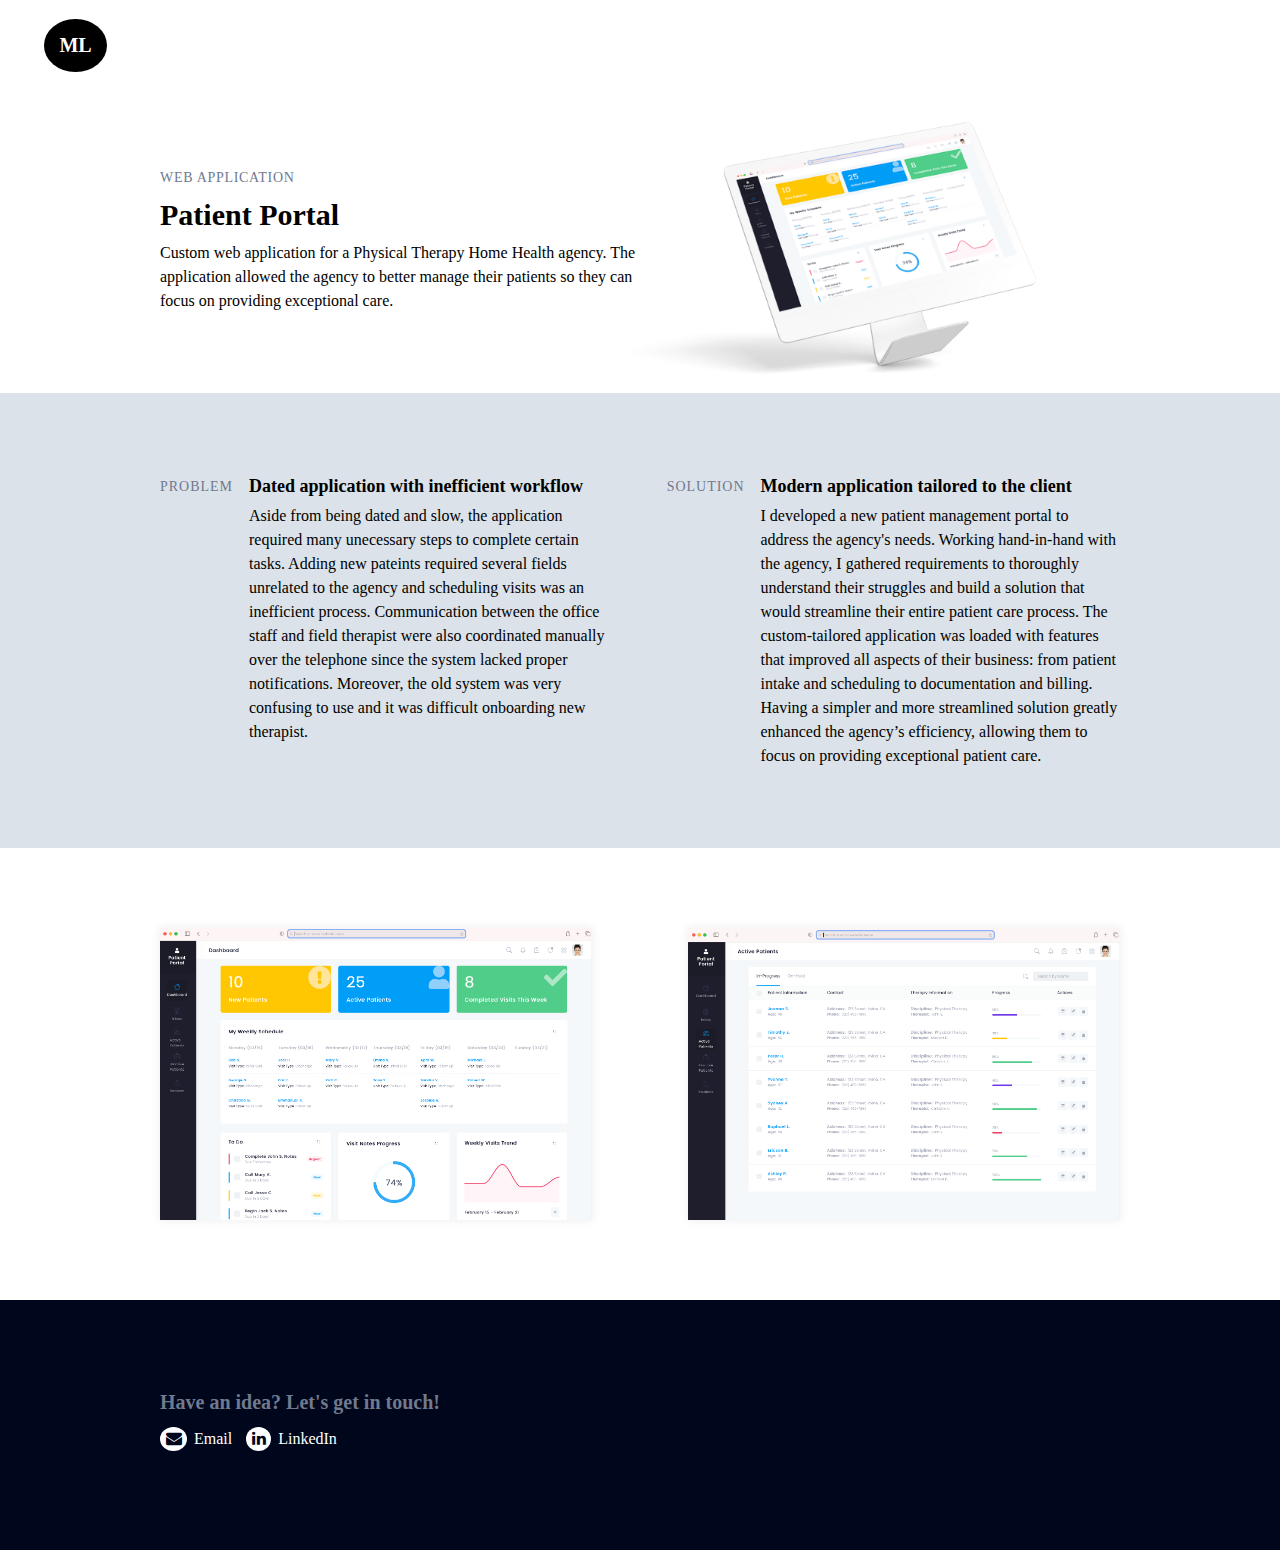
==== patientportal.html @ 1777ec29 "Initial commit" ====
<!DOCTYPE html>
<html lang="en">
<head>
  <meta charset="UTF-8" />
  <meta name="viewport" content="width=device-width, initial-scale=1.0" />
  <meta http-equiv="X-UA-Compatible" content="ie=edge" />
  <link rel="stylesheet" href="../css/normalize.min.css" />
  <link href="https://fonts.googleapis.com/css2?family=Montsserat:wght@400;700&family=Roboto:wght@400;700&display=swap"
    rel="stylesheet" />
  <link rel="stylesheet" href="./css/styles.min.css" />
  <link rel="stylesheet" href="./css/project.min.css" />
  <link rel="stylesheet" href="https://maxcdn.bootstrapcdn.com/font-awesome/4.7.0/css/font-awesome.min.css">
  <title>Michael Liwanag</title>
</head>
<body>
  <main class="main-content">
    <div class="nav-left">
      <a href="./index.html" class="logo">ML</a>
    </div>
    <!-- <div class="nav-right">
      <div class="hamburger-icon">
        <div id="icon-top"></div>
        <div id="icon-bottom"></div>
      </div>
    </div>
    <div class="desktop-menu">
      <a href="../work.html">Work</a>
      <a href="../about.html">About</a>
      <a href="../contact.html">Contact</a>
    </div> -->
    <div class="project-page-content">
      <div class="hero-image" id="portal-hero-image">
        <div class="hero-image-cover"></div>
        <div class="project-info">
          <h2>Web Application</h2>
          <h1>Patient Portal</h1>
          <p> Custom web application for a Physical Therapy Home Health agency. The application allowed the agency to
            better manage their patients so they can focus on providing exceptional care. </p>
        </div>
      </div>
      <div class="summary" id="portal-summary">
        <div class="problem-solution">
          <div class="problem">
            <h2>Problem</h2>
            <div class="problem-text">
              <h1>Dated application with inefficient workflow</h1>
              <p>Aside from being dated and slow, the application required many unecessary steps to complete certain
                tasks. Adding new pateints required several fields unrelated to the agency and scheduling visits was an
                inefficient process. Communication between the office staff and field therapist were also coordinated
                manually over the telephone since the system lacked proper notifications. Moreover, the old system was
                very confusing to use and it was difficult onboarding new therapist. </p>
            </div>
          </div>
          <div class="solution">
            <h2>Solution</h2>
            <div class="solution-text">
              <h1>Modern application tailored to the client</h1>
              <p>I developed a new patient management portal to address the agency's needs. Working hand-in-hand with
                the agency, I gathered requirements to thoroughly understand their struggles and build a solution that
                would streamline their entire patient care process. The custom-tailored application was loaded with
                features that improved all aspects of their business: from patient intake and scheduling to
                documentation and billing. Having a simpler and more streamlined solution greatly enhanced the agency’s
                efficiency, allowing them to focus on providing exceptional patient care.</p>
            </div>
          </div>
        </div>
      </div>
      <!-- feature plugin alternative position -->
      <div class="divider-photo">
        <img src="../media/portal3.png" alt="" />
      </div>
      <div class="process-section will-fade"
        style="display: flex; flex-direction: row; justify-content: space-between;">
        <img src="./media/PatientPortal-Home.png" style="width:45%;" />
        <img src="./media/PatientPortal-Active.png" style="width: 45%;" />
      </div>
  </main>
  <!-- <div class="side-menu">
    <div class="top-nav">
      <div class="hamburger-icon-close">
        <div></div>
        <div></div>
      </div>
    </div>
    <div class="pages">
      <a href="index.html">Home</a>
      <a href="work.html">Featured Work</a>
      <a href="contact.html">Contact</a>
    </div>
  </div> -->
  <footer>
    <div class="footer-text">
      <div class="email">
        <h2>Have an idea? Let's get in touch!</h2>
        <a href="mailto:mpliwanag@gmail.com"><i class="fa fa-envelope"></i> Email</a>
        <a href="https://www.linkedin.com/in/mpliwanag" target="_blank"><i class="fa fa-linkedin"></i> LinkedIn</a>
      </div>
    </div>
  </footer>
  <script src="./js/script.min.js"></script>
  <script src="./js/project.min.js"></script>
</body>
</html>
---- css/styles.min.css ----
h1,h2,h3,h4,h5,h6,p{margin:0}html{font-family:Montserrat}body{scroll-behavior:smooth}.landing{width:100%;height:130vh;background:#00071c;position:relative;transition:.5s background ease-in-out,.5s opacity ease-in-out}.change-color{opacity:0}.landing-top{width:100%;height:100vh;color:#fff;box-sizing:border-box;padding:0 32px 5vh 32px;display:flex;flex-direction:column;justify-content:space-between;position:fixed;top:0;right:0}.landing-intro{height:100%;display:flex;flex-direction:column;margin-top:5vh;justify-content:center;animation:type 4s;overflow:hidden}.landing-intro h1{height:auto;width:calc(100vw - 64px);font-size:16px;line-height:1.5em;color:#71798f;font-weight:400;letter-spacing:.07em;text-transform:uppercase;margin-bottom:1em}.landing-intro h1.change-text-color{color:#fff}.landing-intro h2{height:auto;width:calc(100vw - 64px);font-size:28px;line-height:1.5em;font-weight:700}.landing-intro h2 a{text-decoration:none}.landing-intro h3{height:auto;width:calc(100vw - 64px)}#route-link:hover{color:#597dda}#spoint-link:hover{color:#ff671d}#concept-link:hover{color:#16a085}.landing-intro a{color:#fff}.landing-intro h2:first-of-type{animation-delay:.5s}.landing-intro h2:last-of-type{animation-delay:1s}.landing-contact{text-align:center}.arrow{color:#fff;font-size:14px;font-weight:400;opacity:0;animation:fadeIn .75s ease-in-out;animation-delay:2s;animation-fill-mode:forwards}.subtitle-skill{padding-top:10px}.skill{background:#f3f3f3;padding:5px 10px;border-radius:15px;font-size:12px!important;word-break:unset;margin-top:5px;line-height:normal;display:inline-block}@keyframes fadeIn{0%{opacity:0;transform:translateY(20px)}100%{opacity:.8;transform:translateY(0)}}@keyframes type{0%{opacity:0;width:0%}75%{opacity:1}100%{opacity:1;width:100%}}@media (min-width:576px) and (max-width:991px){.landing-top{padding:0 calc(16.667% + 16px) 5vh calc(16.667% + 16px)}.landing-intro h1{width:calc(66.666vw - 32px);font-size:16px}.landing-intro h2{width:calc(66.666vw - 32px);font-size:32px}.subtitle-skill{padding-left:0}}@media (min-width:992px) and (max-width:1919px){.landing-top{padding:0 12.5% 5vh 12.5%}.landing-intro{animation:type 6s}.landing-intro h1{width:calc(75vw);font-size:18px}.landing-intro h2{width:calc(75vw);font-size:36px}.arrow{animation-delay:3s}.subtitle-skill{padding-left:45px}}@media (min-width:1920px){.landing-top{padding:0 12.5% 5vh 12.5%}.landing-intro{animation:type 6s}.landing-intro h1{width:calc(75vw);font-size:20px}.landing-intro h2{width:calc(75vw);font-size:42px}.arrow{font-size:16px;animation-delay:3s}}main{padding-top:60px;position:relative}nav{background:#fff;width:100%;height:60px;display:none;position:fixed;top:0}.nav-left{width:auto;height:60px;display:flex;align-items:center;padding-left:32px;box-sizing:border-box;z-index:10;position:fixed;left:0;top:0;transition:transform .5s ease-in-out}.nav-right{width:auto;height:60px;display:flex;align-items:center;box-sizing:border-box;z-index:10;position:fixed;justify-content:flex-end;right:0;top:0;padding-right:32px;transition:transform .5s ease-in-out}#landing-nav-left,#landing-nav-right{opacity:0;transition:.3s opacity ease-in-out}.logo{text-decoration:none;font-weight:700;font-size:22px;color:#fff;transition:all .1s ease;background:#000;border-radius:50%;padding:15px}.logo:hover{color:#26456d;transform:scale(1.05)}.hamburger-icon div{width:38px;height:3px;background-color:#000;margin:7px 0;border-radius:1px}.hamburger-icon{transition:all .1s ease}.hamburger-icon:hover{transform:scale(1.05)}#icon-bottom,#icon-top{transition:background-color .1s,transform .5s ease-in-out}.hamburger-icon:hover #icon-bottom,.hamburger-icon:hover #icon-top{background-color:#26456d}@media (min-width:576px) and (max-width:991px){main{padding-top:67.5px}.nav-left{justify-content:flex-end}.nav-right{justify-content:flex-start}.nav-left,.nav-right{width:16.667%;padding:0;height:67.5px;position:fixed}.logo{font-size:20px}.hamburger-icon div{width:32px;height:3px;margin:6px 0;border-radius:1.5px}}@media (min-width:992px) and (max-width:1919px){main{padding-top:90px}.nav-left{justify-content:flex-end}.nav-right{justify-content:flex-start}.nav-left,.nav-right{width:8.333%;padding:0;height:90px;position:fixed}.logo{font-size:20px}.hamburger-icon div{width:32px;height:3px;margin:6px 0;border-radius:1.5px;transition:all .5s ease-in-out}.hamburger-icon{z-index:1}}@media (min-width:1920px){main{padding-top:90px}.nav-left{justify-content:flex-end}.nav-right{justify-content:flex-start}.nav-left,.nav-right{width:8.333%;padding:0;height:90px;position:fixed}.logo{font-size:22px}.hamburger-icon div{width:32px;height:3px;margin:6px 0;border-radius:1.5px;transition:all .5s ease-in-out}.hamburger-icon{z-index:1}}.desktop-menu{width:auto;height:auto;box-shadow:0 0 10px rgba(0,0,0,.1);display:none;position:fixed;right:calc(8vw - 53px);top:23px;border-radius:25px;padding:0 55px 0 7px;opacity:0;transition:all .5s ease-in-out;transform:scaleX(0);transform-origin:right;background-color:#fff;z-index:9}.desktop-menu a{text-decoration:none;text-transform:uppercase;color:#000;font-size:15px;letter-spacing:.07em;font-weight:400;margin:13px 15px}.desktop-menu a:hover{color:#26456d}@media (min-width:1920px){.desktop-menu a{font-size:16px}}.side-menu{background-color:#00071c;position:fixed;bottom:0;left:0;right:0;top:0;opacity:0;transition:all .35s ease-in-out;transform:translateX(100%);z-index:10;display:none}.top-nav{display:flex;justify-content:flex-end}.hamburger-icon-close{height:60px;width:20%;display:flex;flex-direction:column;justify-content:center}.hamburger-icon-close div{width:38px;height:2px;background-color:#fff;margin:8px 0;border-radius:1px}.hamburger-icon-close div:first-of-type{transform:rotate(-45deg) translateY(12.5px)}.hamburger-icon-close div:last-of-type{transform:rotate(45deg) translateY(-12.5px)}.pages{display:flex;flex-direction:column;align-items:center}.side-menu a{text-decoration:none;font-weight:400;color:#fff;font-size:28px;margin:24px}.side-menu-open{transform:translateX(0);opacity:1}@media (min-width:576px) and (max-width:991px){.hamburger-icon-close{height:67.5px;width:16.667%}.hamburger-icon-close div{width:34px;height:3px;background-color:#fff;margin:5px 0;border-radius:1px}.hamburger-icon-close div:first-of-type{transform:rotate(-45deg) translateY(9px)}.hamburger-icon-close div:last-of-type{transform:rotate(45deg) translateY(-9px)}.side-menu a{font-size:32px}}.page-content{display:flex;flex-direction:column;width:100%;box-sizing:border-box;padding:24px 32px 60px 32px}.landing-about-section{width:100%;height:auto;display:flex;flex-direction:column;justify-content:center}.subtitle{font-size:26px;line-height:1.5em;font-weight:700;margin-bottom:36px;display:block}.bold-subtitle{font-weight:700;display:block}.small-subtitle{font-size:20px;display:block;line-height:1.5em;margin-top:24px;font-weight:400;color:#71798f}.subtitle-image{width:100%;height:auto;position:relative;display:flex;margin-bottom:72px}.image-top{width:calc(100% - 32px);height:auto;position:absolute;top:0;left:0;box-sizing:border-box;margin:0 16px}.image-background{width:100%;height:auto;position:relative}.image-block{background:rgba(9,58,206,.1);position:absolute;width:100%;bottom:0;top:0;right:0;z-index:-1;box-sizing:border-box;margin:0}.image-bottom{width:calc(100% - 32px);height:auto;vertical-align:top;box-sizing:border-box;margin:0 16px}.fade-in{opacity:0;transform:translateY(20px);transition:transform .75s ease-in-out,opacity .75s ease-in-out}.fade-in.apply{opacity:1;transform:translateY(0)}.subtitle a{display:none}.landing-about-section{display:none}@media (min-width:576px) and (max-width:991px){.page-content{padding:60px calc(16.667% + 16px) 90px calc(16.667% + 16px)}.subtitle{font-size:32px;line-height:1.5em;margin-bottom:60px}.small-subtitle{font-size:22px}.subtitle-image{margin-bottom:106px}}@media (min-width:992px) and (max-width:1919px){.page-content{padding:80px 12.5% 100px 12.5%}.landing-page-content{padding-top:25px;padding-bottom:170px}.landing-about-section{width:100%;height:auto;display:grid;grid-template-columns:50% 50%;grid-template-rows:auto;margin-top:40px}.landing-work-section{width:100%;height:auto;display:grid;grid-template-columns:50% 50%;grid-template-rows:auto;margin-bottom:20px}.desktop-subtitle{width:100%}.subtitle{font-size:36px;line-height:1.5em;box-sizing:border-box;margin:0 0 100px 0}.landing-subtitle{margin-bottom:0;margin-top:20px}.subtitle a{width:140px;height:2em;font-size:14px;font-weight:400;border-radius:20px;background-color:#fff;border:1px solid rgba(113,121,143,.4);color:#71798f;text-decoration:none;display:flex;align-items:center;justify-content:center;margin-top:24px}.subtitle a:hover{background-color:#71798f;color:#fff;border:none}.small-subtitle{font-size:24px;line-height:1.5em;width:50%}.landing-work-section .small-subtitle{width:100%;margin-top:8px}.landing-about-section .subtitle-image{display:flex}.subtitle-image{width:100%;box-sizing:border-box;height:auto;display:flex;margin-bottom:auto;padding-right:11.111%}.image-top{width:88.889%;height:auto;position:absolute;top:0;right:0;box-sizing:border-box}#image-top-1{margin:0 0 0 11.111%}#image-top-2{width:calc(88.889% - 32px);margin:0 calc(11.111% + 16px) 0 16px}.image-background{width:100%;height:100%;position:relative}.image-block{background:rgba(9,58,206,.1);position:absolute;width:100%;height:auto;bottom:0;top:0;right:0;z-index:-1;box-sizing:border-box;margin:0}#image-block-2{background:rgba(166,216,212,.3)}.image-bottom{width:100%;height:auto;vertical-align:top;box-sizing:border-box;margin:0}#image-bottom-2{width:calc(100% - 32px);margin:0 16px}}@media (min-width:1920px){.page-content{padding:120px 12.5% 120px 12.5%}.landing-page-content{padding-bottom:170px}.landing-about-section{width:100%;height:calc(100vh - 90px);display:grid;grid-template-columns:50% 50%;grid-template-rows:auto;margin-top:80px}.landing-work-section{width:100%;height:calc(85vh - 170px);display:grid;grid-template-columns:50% 50%;grid-template-rows:auto;margin-bottom:80px}.desktop-subtitle{width:100%}.subtitle{font-size:42px;line-height:1.5em;box-sizing:border-box;margin:0 0 100px 0}.landing-subtitle{margin-bottom:0}.subtitle a{width:160px;height:2em;font-size:16px;font-weight:400;border-radius:20px;background-color:#fff;border:1px solid rgba(113,121,143,.4);color:#71798f;text-decoration:none;display:flex;align-items:center;justify-content:center;margin-top:24px}.subtitle a:hover{background-color:#71798f;color:#fff;border:none}.small-subtitle{font-size:24px;line-height:1.5em;width:50%}.landing-work-section .small-subtitle{width:100%;margin-top:16px}.landing-about-section .subtitle-image{display:flex}.subtitle-image{width:100%;box-sizing:border-box;height:auto;display:flex;margin-bottom:auto;padding-right:11.111%}.image-top{width:88.889%;height:auto;position:absolute;top:0;right:0;box-sizing:border-box}#image-top-1{margin:0 0 0 11.111%}#image-top-2{width:calc(88.889% - 32px);margin:0 calc(11.111% + 16px) 0 16px}.image-background{width:100%;height:100%;position:relative}.image-block{background:rgba(9,58,206,.1);position:absolute;width:100%;height:auto;bottom:0;top:0;right:0;z-index:-1;box-sizing:border-box;margin:0}#image-block-2{background:rgba(166,216,212,.3)}.image-bottom{width:100%;height:auto;vertical-align:top;box-sizing:border-box;margin:0}#image-bottom-2{width:calc(100% - 32px);margin:0 16px}}.mobile-project-preview{display:flex;width:100%;overflow-x:scroll;padding-top:35px;padding-bottom:25px}.preview{display:flex;flex-direction:column}.preview img{width:calc(100vw - 128px);height:auto;padding-right:24px}.preview-info h1{color:#00071c;font-size:20px;font-weight:700;line-height:1.5em;width:calc(100vw - 128px)}.preview-info h2{font-size:14px;font-weight:400;line-height:1.5em;color:#71798f;width:calc(100vw - 128px);text-transform:uppercase;letter-spacing:.07em}@media (min-width:576px) and (max-width:991px){.preview{width:calc(66.666vw - 96px)}.preview img{width:100%;box-sizing:border-box}.preview-info h1{font-size:20px}.preview-info h2{font-size:12px}}@media (min-width:992px){.mobile-project-preview{display:none}}.scroll-inner{width:100%;height:100vh;box-sizing:border-box;display:flex;align-items:flex-end}.desktop-project-preview-container{width:100%;height:auto;position:relative}.desktop-project-preview{width:100%;height:auto;display:grid;grid-template-columns:1fr 1fr;overflow:hidden}.desktop-project-preview-container .label{font-size:32px;width:50%;height:2.5em;display:flex;color:rgba(113,121,143,.3);position:absolute;top:0;left:0;z-index:2;font-weight:400}.preview-nav{display:flex;position:absolute;width:50%;box-sizing:border-box;height:auto;bottom:16px;right:50%;z-index:2;padding:0 24px}.preview-nav button{width:calc(100% / 3 - 8px);height:5px;background:rgba(113,121,143,.1);margin:0 16px 0 0;border-radius:none;border:none;box-sizing:border-box}#button-1{background:rgba(113,121,143,.5)}#button-4{margin:0}#portal-project-preview{position:absolute;z-index:-1;top:0;left:0}#fanseekr-project-preview{position:absolute;z-index:-1;top:0;left:0}#route-project-preview{position:absolute;z-index:-1;top:0;left:0}.left-project-preview{width:100%;height:auto;background:rgba(113,121,143,.03);display:flex;flex-direction:column;justify-content:center}.landing-project-info{box-sizing:border-box;width:100%;height:auto;display:flex;flex-direction:column;padding:40px 11.111% 24px 11.111%}.landing-project-info h1{font-size:26px;font-weight:700;margin-bottom:8px}.landing-project-info h2{font-size:14px;font-weight:400;text-transform:uppercase;letter-spacing:.05em;color:#71798f;margin-bottom:12px}.landing-project-info p{font-size:16px;line-height:1.5em}.left-project-preview a{margin:0 0 11.111% 11.111%;border:none;border-radius:20px;background-color:none;width:140px;height:2em;font-size:14px;box-sizing:border-box;text-decoration:none;display:flex;align-items:center;justify-content:center}#todue-full-project{border:1px solid #b7c6d3;color:#26456d}#todue-full-project:hover{background-color:#26456d;color:#fff;border:none}#portal-full-project{border:1px solid #b7c6d3;color:#26456d}#portal-full-project:hover{background-color:#26456d;color:#fff;border:none}#fanseekr-full-project{border:1px solid #b7c6d3;color:#26456d}#fanseekr-full-project:hover{background-color:#26456d;color:#fff;border:none}#route-full-project{border:1px solid #b7c6d3;color:#26456d}#route-full-project:hover{background-color:#26456d;color:#fff;border:none}.right-project-preview{width:100%;height:100%;position:relative;line-height:0}.right-project-preview img{width:100%;height:100%;object-fit:cover}#todue-project-preview .left-project-preview.animate-on-scroll{transform:translateX(-100%);opacity:0;transition:all .75s ease-in-out}#todue-project-preview .right-project-preview.animate-on-scroll{transform:translateY(100%);opacity:0;transition:all .75s ease-in-out}#todue-project-preview .left-project-preview.animate-on-scroll.animate{transform:translateX(0);opacity:1}#todue-project-preview .right-project-preview.animate-on-scroll.animate{transform:translateY(0);opacity:1}#portal-project-preview .left-project-preview{transform:translateX(-100%);opacity:0;transition:all .75s ease-in-out}#portal-project-preview .right-project-preview{transform:translateY(100%);opacity:0;transition:all .75s ease-in-out}#portal-project-preview .left-project-preview.animate{transform:translateX(0);opacity:1}#portal-project-preview .right-project-preview.animate{transform:translateY(0);opacity:1}#fanseekr-project-preview .left-project-preview{transform:translateX(-100%);opacity:0;transition:all .75s ease-in-out}#fanseekr-project-preview .right-project-preview{transform:translateY(100%);opacity:0;transition:all .75s ease-in-out}#fanseekr-project-preview .left-project-preview.animate{transform:translateX(0);opacity:1}#fanseekr-project-preview .right-project-preview.animate{transform:translateY(0);opacity:1}#route-project-preview .left-project-preview{transform:translateX(-100%);opacity:0;transition:all .75s ease-in-out}#route-project-preview .right-project-preview{transform:translateY(100%);opacity:0;transition:all .75s ease-in-out}#route-project-preview .left-project-preview.animate{transform:translateX(0);opacity:1}#route-project-preview .right-project-preview.animate{transform:translateY(0);opacity:1}@media (min-width:1920px){.landing-project-info h1{font-size:32px}.landing-project-info h2{font-size:16px}.landing-project-info p{font-size:18px}.left-project-preview a{width:160px;font-size:16px}}@media (max-width:991px){.scroll-outer{display:none}.desktop-project-preview-container{display:none}}footer{width:100%;height:250px;background-color:#00071c;box-sizing:border-box;padding:0 32px}.footer-text{width:100%;height:100%;display:flex;flex-direction:column;justify-content:center;color:#fff}footer h2{color:#71798f;font-weight:700;font-size:20px;line-height:1.5em;margin-bottom:10px}footer a{color:#fff;font-weight:400;font-size:16px;text-decoration:none;line-height:1.5em;margin-right:10px}footer i{background:#fff;border-radius:50%;color:#00071c;padding:3px 5px 5px 6px;margin-right:3px}.email{margin:12px 0 24px 0;line-height:24px}.note{color:#71798f;font-weight:700;font-size:16px;line-height:1.5em}@media (min-width:576px) and (max-width:991px){footer{box-sizing:border-box;padding:0 calc(16.667% + 16px)}}@media (min-width:992px) and (max-width:1919px){footer{box-sizing:border-box;padding:0 12.5%}}@media (min-width:1920px){footer{box-sizing:border-box;padding:0 12.5%}footer h1{font-size:18px}footer a{font-size:18px}.note{font-size:18px}}
---- css/project.min.css ----
img{box-shadow:0 0 10px rgba(0,0,0,.075);display:block;image-rendering:auto}a{color:#000}a:hover{color:#26456d}.project-page-content{animation:fadeIn .75s ease-in-out}@keyframes fadeIn{0%{opacity:0;transform:translateY(20px)}100%{opacity:1;transform:translateY(0)}}p{font-size:16px;font-weight:400;line-height:1.5em}p.mid-text{margin-top:40px}.project-page-content{width:100%}.hero-image{width:100%;height:auto;display:flex;flex-direction:column;justify-content:center;padding:80px 0;background-color:#fff}#route-hero-image{background-image:url(../media/routesheet-banner.png);background-repeat:no-repeat;background-position:60% 100%;background-size:auto 100%}#portal-hero-image{background-image:url(../media/pp-banner.png);background-repeat:no-repeat;background-position:60% 100%;background-size:auto 100%}.project-info{box-sizing:border-box;width:50%;height:auto;display:flex;flex-direction:column;padding:0 0 0 12.5%}.project-info h1{font-size:30px;font-weight:700;margin-bottom:8px}.project-info h2{font-size:14px;font-weight:400;text-transform:uppercase;letter-spacing:.05em;color:#71798f;margin-bottom:12px}.details{width:100%}.details ul{margin:40px 0 0 0;list-style:none;padding:0;display:grid;grid-template-columns:calc(33.333% - 16px) 66.667%;grid-column-gap:16px;align-items:baseline}.details li{line-height:1.5em;font-size:14px}.details-label{font-weight:700;color:#71798f}.details-info{font-weight:400}@media (min-width:1920px){p{font-size:18px}p.mid-text{margin-top:50px}.hero-image{padding:100px 0}.project-info{width:44.444%}.project-info h1{font-size:32px;margin-bottom:12px}.project-info h2{font-size:16px;margin-bottom:16px}.details ul{margin:50px 0 0 0;grid-template-columns:calc(33.333% - 16px) 66.667%}.details li{font-size:18px}}@media (min-width:576px) and (max-width:991px){#bridge-hero-image,#edge-hero-image,#fakenews-hero-image,#impressions-hero-image,#portal-hero-image,#route-hero-image,#spoint-hero-image,#thirdspace-hero-image,#zoom-hero-image{background-size:auto 90%;background-position:50% 100%}.hero-image{position:relative}.hero-image-cover{width:100%;height:100%;position:absolute;left:0;top:0;background:rgba(255,255,255,.5)}#impressions-hero-image .hero-image-cover{background:rgba(255,255,255,.4)}#thirdspace-hero-image .hero-image-cover{background:rgba(255,255,255,.7)}#zoom-hero-image .hero-image-cover{background:rgba(255,255,255,.8)}#edge-hero-image .hero-image-cover{background:rgba(255,255,255,.5)}#bridge-hero-image .hero-image-cover{background:rgba(255,255,255,.55)}#spoint-hero-image .hero-image-cover{background:rgba(255,255,255,.5)}#fakenews-hero-image .hero-image-cover{background:rgba(255,255,255,.55)}#portal-hero-image .hero-image-cover{background:rgba(255,255,255,.7)}.project-info{z-index:1;width:83.333%;padding-left:calc(16.666% + 16px)}}@media (max-width:575px){p.mid-text{margin-top:30px}#bridge-hero-image,#edge-hero-image,#fakenews-hero-image,#impressions-hero-image,#portal-hero-image,#route-hero-image,#spoint-hero-image,#thirdspace-hero-image,#zoom-hero-image{background-size:auto 50%;background-position:65% 100%}.hero-image{position:relative;padding:60px 0}.hero-image-cover{width:100%;height:100%;position:absolute;left:0;top:0}#impressions-hero-image .hero-image-cover{background:rgba(255,255,255,.5)}#zoom-hero-image .hero-image-cover{background:rgba(255,255,255,.7)}#thirdspace-hero-image .hero-image-cover{background:rgba(255,255,255,.8)}#edge-hero-image .hero-image-cover{background:rgba(255,255,255,.7)}#bridge-hero-image .hero-image-cover{background:rgba(255,255,255,.7)}#spoint-hero-image .hero-image-cover{background:rgba(255,255,255,.55)}#fakenews-hero-image .hero-image-cover{background:rgba(255,255,255,.5)}#portal-hero-image .hero-image-cover{background:rgba(255,255,255,.5)}.project-info{z-index:1;width:100%;padding:0 32px}.details ul{display:grid;grid-template-columns:1fr}.details-info{padding-bottom:8px}}.summary{width:100%;height:auto;box-sizing:border-box;padding:80px 12.5%;display:flex;flex-direction:column}#impressions-summary{background-color:rgba(234,219,241,.5)}#route-summary{background-color:rgba(185,222,177,.5)}#thirdspace-summary{background-color:rgba(201,215,248,.5)}#zoom-summary{background-color:rgba(45,140,255,.2)}#edge-summary{background-color:rgba(227,244,252,.7)}#bridge-summary{background-color:rgba(166,216,212,.4)}#spoint-summary{background-color:rgba(148,148,148,.4)}#fakenews-summary{background-color:rgba(255,98,126,.3)}#portal-summary{background-color:rgba(183,198,211,.5)}.context{width:61.111%;box-sizing:border-box;padding:0 0 40px 0}#spoint-disclaimer{font-style:italic;padding-bottom:0}.problem-solution{display:flex;justify-content:space-between;padding:0}.summary h2{color:#71798f;font-size:14px;letter-spacing:.07em;text-transform:uppercase;font-weight:400;padding-right:16px;line-height:27px}.summary h1{font-size:18px;font-weight:700;line-height:1.5em;margin-bottom:4px}.problem,.solution{display:flex;justify-content:space-between;width:47.222%}@media (min-width:1920px){.summary{padding:100px 12.5%}.context{width:50%;padding:0 0 50px 0}.summary h2{font-size:16px;padding-right:16px;line-height:29px}.summary h1{font-size:20px;font-weight:700;line-height:1.5em;margin-bottom:4px}}@media (min-width:576px) and (max-width:991px){.summary{padding:80px 16.667%}.context{width:100%;padding:0 16px 40px 16px}.problem-solution{display:flex;flex-direction:column;padding:0 16px}.problem,.solution{width:100%}.problem{margin-bottom:40px}}@media (max-width:575px){.summary{padding:60px 32px}.context{width:100%;padding:0 8px 30px 8px}.problem-solution{display:flex;flex-direction:column;padding:0}.summary h2{margin-bottom:4px}.problem,.solution{flex-direction:column;width:100%}.problem{margin-bottom:30px}}.divider-photo{width:100%;height:auto}.divider-photo img{width:100%;height:auto;box-shadow:none}.process-section{display:flex;flex-direction:column;padding:80px 12.5%}.center-section{align-items:center}.grey-background{background-color:rgba(113,121,143,.07)}.process-section h1{width:61.111%;box-sizing:border-box;font-size:21px;font-weight:700;padding:0 0 8px 0;line-height:1.5em}.process-section p{width:61.111%;box-sizing:border-box;padding:0}#spoint-section2{align-items:flex-end;padding:0 12.5% 80px 12.5%}#spoint-section2 h1{padding:0 0 8px 0}#spoint-section2 p{padding:0}.center-section h1{width:61.111%;padding:0 0 8px 0;line-height:1.5em}.center-section p{width:61.111%;padding:0}@media (min-width:1920px){.process-section{padding:100px 12.5%}.process-section h1{width:50%;font-size:23px;padding:0 0 8px 0}.process-section p{width:50%}#spoint-section2{padding:0 12.5% 100px 12.5%}.center-section h1{width:50%}.center-section p{width:50%}}@media (min-width:576px) and (max-width:991px){.process-section{padding:80px 16.667%}.process-section h1{width:100%;padding:0 16px 8px 16px}.process-section p{width:100%;padding:0 16px}#spoint-section2{padding:0 16.667% 60px 16.667%}#spoint-section2 h1{padding:0 16px 8px 16px}#spoint-section2 p{padding:0 16px}.center-section h1{width:100%;padding:0 16px 8px 16px}.center-section p{width:100%;padding:0 16px}}@media (max-width:575px){.process-section{padding:60px 32px}.process-section h1{width:100%;padding:0 0 8px 0}.process-section p{width:100%;padding:0}#spoint-section2{padding:0 32px 60px 32px}#spoint-section2 h1{padding:0 0 8px 0}#spoint-section2 p{padding:0}.center-section h1{width:100%;padding:0 0 8px 0}.center-section p{width:100%;padding:0}}.double-process-image{width:100%;box-sizing:border-box;display:flex;padding:40px 0 0 0;justify-content:space-between}.image-1,.image-2{display:flex;flex-direction:column;width:47.222%;height:auto}.double-process-image img{width:100%;height:auto}.single-process-image{width:100%;height:auto;display:flex;flex-direction:column;padding-top:40px}.single-process-image img{width:100%;height:auto}.center-section .double-process-image .caption{justify-content:flex-start}.center-section .three-images .caption{justify-content:flex-start}.center-section .caption{display:flex;justify-content:center}.caption{font-size:15px;color:#71798f;line-height:1.5em;margin-top:8px}.three-images{width:100%;height:auto;box-sizing:border-box;display:flex;padding:40px 0 0 0;justify-content:space-between}.three-images img{width:29.627%;height:100%}.one-of-three{width:29.627%;height:100%}.one-of-three img{width:100%}.generative-activity-caption{margin:8px 0 0 0}.one-image{width:100%;height:auto;box-sizing:border-box;padding:40px 0 0 0;display:flex}.one-image img{width:100%;height:100%}@media (min-width:1920px){.double-process-image{padding:50px 0 0 0}.single-process-image{padding-top:50px}.caption{font-size:16px}.three-images{padding:50px 0 0 0}.one-image{padding:50px 0 0 0}}@media (min-width:576px) and (max-width:991px){.double-process-image{flex-direction:column;padding:0 16px;justify-content:space-between}.stay-double{flex-direction:row;justify-content:space-between}.stay-double .image-1,.stay-double .image-2{width:47.22%}.image-1,.image-2{width:100%;padding-top:40px}.single-process-image{width:calc(100% - 32px);padding:40px 16px 0 16px}.three-images{padding:40px 16px 0 16px}#caption-alone{padding:0 16px}.generative-activity-caption{margin:8px 16px 0 16px}.one-image{padding:40px 16px 0 16px}}@media (max-width:575px){.double-process-image{flex-direction:column;padding:0}.image-1,.image-2{margin-top:30px;width:100%}.single-process-image{width:100%;padding-top:30px}.three-images{flex-direction:column;padding:0}.three-images img{margin-top:30px;width:100%}.generative-activity-caption{margin:8px 0 0 0}.one-image{padding:30px 0 0 0}.one-of-three{width:100%}}.insight{margin-top:40px;display:flex;width:100%}.insight-label{width:19.444%;box-sizing:border-box;padding:0 16px 0 0;font-weight:700;font-size:16px;line-height:1.5em}.impressions-insight-label{border-right:3px solid #eadbf1}.fca-insight-label{border-right:3px solid #b9deb1}.thirdspace-insight-label{border-right:3px solid #c9d7f8}.zoom-insight-label{border-right:3px solid #2d8cff}.edge-insight-label{border-right:3px solid #189ddc}.fakenews-insight-label{border-right:3px solid #ff627e}.portal-insight-label{border-right:3px solid #26456d}.center-insight .insight-text{width:75%}.insight-text{width:41.667%;box-sizing:border-box;padding-left:16px;font-size:16px;line-height:1.5em}.center-insight{width:61.111%}.center-insight .insight-label{width:31.818%;box-sizing:border-box;padding:0 16px 0 0}@media (min-width:1920px){.insight{margin-top:50px}.insight-label{width:16.667%;font-size:18px}.insight-text{width:33.333%;font-size:18px}.center-insight{width:50%}.center-insight .insight-label{width:33.333%}.center-insight .insight-text{width:77.778%}}@media (min-width:576px) and (max-width:991px){.center-insight{width:calc(100% - 32px)}.center-insight .insight-label{width:30%;padding:0 16px 0 0}.insight-label{width:30%;padding:0 16px 0 16px}.center-insight .insight-text{width:70%}.insight-text{width:70%;padding:0 16px 0 16px}}@media (max-width:575px){.insight{margin-top:30px;flex-direction:column}.center-insight{width:100%}.center-insight .insight-label{width:100%;padding:0 0 8px 0;margin:0}.insight-label{width:100%;padding:0 0 8px 0;margin:0}.impressions-insight-label{border-bottom:3px solid #eadbf1;border-right:none}.fca-insight-label{border-bottom:3px solid #b9deb1;border-right:none}.zoom-insight-label{border-bottom:3px solid #2d8cff;border-right:none}.thirdspace-insight-label{border-bottom:3px solid #c9d7f8;border-right:none}.edge-insight-label{border-bottom:3px solid #189ddc;border-right:none}.fakenews-insight-label{border-bottom:3px solid #ff627e;border-right:none}.portal-insight-label{border-bottom:3px solid #26456d;border-right:none}.center-insight .insight-text{width:100%;padding:8px 0 0 0}.insight-text{width:100%;padding:8px 0 0 0}}.objective{margin-top:40px;display:flex;width:100%;align-items:baseline}.objective-label{box-sizing:border-box;width:19.444%;padding:0 16px 0 0;font-weight:700;font-size:16px;line-height:1.5em}.objective-text{display:flex;width:63.889%}.objective-1,.objective-2,.objective-3,.objective-4{width:33.333%;box-sizing:border-box;padding-right:16px;display:flex;align-items:baseline}.objective-text h1{font-size:22px;color:#eadbf1;width:auto;margin:0;padding:0 8px 0 16px;font-weight:700}.objective-text{font-size:16px;line-height:1.5em}.objective-text img{width:18px;height:auto;margin-right:6px;box-shadow:none}.objective-text ul{margin:0;padding:0;list-style-type:none}.objective-text li{margin-top:.5em}.bold{font-weight:700;display:inline}.fca-objectives{display:flex;flex-direction:column;margin:40px 0 0 0}.ai-system-objectives{display:grid;grid-template-columns:20% 23px calc(20% - 23px) 23px calc(20% - 23px) 23px calc(20% - 23px) 23px calc(20% - 23px);margin-bottom:40px;align-items:baseline}.fca-objective-label{padding:0 16px 0 0;font-weight:700;font-size:16px;line-height:1.5em}.ai-system-objectives h1{padding:0;color:#b9deb1;font-size:22px;width:23px}#edge-objectives h1{color:#a6d8d4}.ai-system-objectives .objective-1,.ai-system-objectives .objective-2,.ai-system-objectives .objective-3,.ai-system-objectives .objective-4{width:100%;font-size:16px;line-height:1.5em;display:flex}.memory-solution{display:grid;grid-template-columns:repeat(5,20%);align-items:baseline}.memories{font-size:16px;line-height:1.5em;padding:0 16px 0 23px;font-weight:700;color:#57a646}.bridge-design{font-size:16px;line-height:1.5em;padding:0 16px 0 23px;font-weight:700;color:#47a39c}@media (min-width:1920px){.objective{margin-top:50px}.objective-label{width:16.667%;font-size:18px}.objective-text{width:55.556%}.objective-text h1{font-size:24px}.objective-text{font-size:18px}.objective-text img{width:20px}.fca-objectives{margin:50px 0 0 0}.ai-system-objectives{grid-template-columns:20% 28px calc(20% - 28px) 28px calc(20% - 28px) 28px calc(20% - 28px) 28px calc(20% - 28px);margin-bottom:50px}.fca-objective-label{font-size:18px}.ai-system-objectives h1{font-size:24px}.ai-system-objectives .objective-1,.ai-system-objectives .objective-2,.ai-system-objectives .objective-3,.ai-system-objectives .objective-4{font-size:18px}.memories{font-size:18px;padding:0 16px 0 28px}.bridge-design{font-size:18px;padding:0 16px 0 28px}}@media (min-width:576px) and (max-width:991px){.objective{flex-direction:column}.objective-label{width:100%;box-sizing:border-box;padding:8px 16px 8px 16px}.objective-text{width:100%;box-sizing:border-box;padding:0 0 0 16px}.objective-text h1{padding:0 8px 0 8px}.objective-text img{margin:0 8px 0 6px}.fca-objectives{margin:40px 16px 0 16px}.ai-system-objectives{grid-template-columns:30px calc(50% - 30px) 30px calc(50% - 30px);grid-template-rows:auto auto auto}.fca-objective-label{grid-column:span 4}.ai-system-objectives h1{width:auto;text-align:right;padding-right:8px}.ai-system-objectives .objective-1,.ai-system-objectives .objective-2,.ai-system-objectives .objective-3,.ai-system-objectives .objective-4{padding:8px 16px 0 0}#memory-objectives{grid-column:span 2}.memory-solution{grid-template-columns:50% 50%;grid-template-rows:auto auto auto}.memories{padding:8px 16px 0 20px}.bridge-design{padding:8px 16px 0 20px}.extra-pad{padding-top:16px}}@media (max-width:575px){.objective{margin-top:30px;flex-direction:column}.objective-label{width:100%;padding:0}.objective-text{flex-direction:column;width:100%}.objective-1,.objective-2,.objective-3,.objective-4{width:100%;padding:0}.objective-text h1{padding:8px 8px 0 0}.objective-text img{margin:16px 8px 0 0}.fca-objectives{margin:30px 0 0 0}.ai-system-objectives{grid-template-columns:20px auto;grid-template-rows:repeat(5,auto);margin-bottom:30px}.fca-objective-label{grid-column:span 2;padding:0}.ai-system-objectives h1{padding:8px 0 0 0;width:auto}.ai-system-objectives .objective-1,.ai-system-objectives .objective-2,.ai-system-objectives .objective-3,.ai-system-objectives .objective-4{padding:0}.memory-solution{grid-template-columns:100%;grid-template-rows:repeat(5,auto)}.memory-solution .fca-objective-label{grid-column:span 1}.memories{padding:16px 0 0 0}.bridge-design{padding:16px 0 0 0}}.features{display:flex;flex-direction:column;align-items:center;padding:80px 12.5%;width:100%;box-sizing:border-box}.features h1{font-size:22px;font-weight:700;text-align:center}.feature-info-left,.feature-info-right{width:100%;display:flex;align-items:center;margin-top:40px}.feature-image{width:44.444%;height:auto}.feature-text{width:33.333%}.feature-text-left{margin:0 auto 0 5.556%}.feature-text-right{margin:0 5.556% 0 auto}.feature-text h2{font-size:18px;font-weight:700;margin-bottom:8px}.impressions-feature h2{color:#b47fcd}.fca-feature h2{color:#57a646}.fakenews-feature h2{color:#ff627e}.features .one-image{padding:40px 0 0 0}.edge-feature-text{width:100%}.edge-feature-text h2{margin-top:40px;color:#189ddc;width:50%}.edge-feature-text p{width:50%}.edge-feature-text .margin-top{margin-top:40px}#edge-feature-right{display:flex;flex-direction:column;align-items:flex-end}#zoom-feature{color:#2d8cff}.section-title{font-size:22px;font-weight:700;text-align:center;margin-bottom:40px}.feature-video{margin-top:40px;width:100%;height:auto}.feature-video p{margin-bottom:8px}video{width:100%;height:auto}iframe{width:100%;margin-top:40px;height:calc(75vw * (569/960))}@media (min-width:1920px){.features{padding:100px 12.5%}.features h1{font-size:24px}.feature-info-left,.feature-info-right{margin-top:50px}.feature-text h2{font-size:20px}.features .one-image{padding:50px 0 0 0}.edge-feature-text h2{margin-top:50px;width:44.444%}.edge-feature-text p{width:44.444%}.edge-feature-text .margin-top{margin-top:50px}.section-title{font-size:24px;margin-bottom:50px}.feature-video{margin-top:50px}iframe{margin-top:50px}}@media (min-width:576px) and (max-width:991px){.features{padding:80px 16.666%}.feature-image{width:calc(50% - 16px);box-sizing:border-box}.feature-info-left .feature-image{margin-left:16px}.feature-info-right .feature-image{margin-right:16px}.feature-text{width:50%}.feature-text-left{margin:0 16px 0 8.333%}.feature-text-right{margin:0 8.333% 0 16px}.features .one-image{padding:40px 16px 0 16px}.edge-feature-text{width:100%}.edge-feature-text h2{box-sizing:border-box;padding-left:16px}.edge-feature-text p{box-sizing:border-box;padding-left:16px}#edge-feature-right h2{padding:0 16px 0 0}#edge-feature-right p{padding:0 16px 0 0}.feature-video{box-sizing:border-box;padding:0 16px}.feature-video .double-process-image{padding:0}iframe{height:calc(66.666vw * (569/960))}}@media (max-width:575px){.features{padding:60px 32px}.feature-info-left,.feature-info-right{flex-direction:column;margin-top:30px}.feature-image{width:100%;margin:0}.feature-text{width:100%;box-sizing:border-box;padding:0}.feature-text-left{margin:8px 0 0 0}.feature-text-right{margin:0 0 8px 0}.features .one-image{padding:30px 0 0 0}.edge-feature-text h2{margin-top:30px;width:100%}.edge-feature-text p{width:100%}.edge-feature-text .margin-top{margin-top:30px}.section-title{margin-bottom:30px}.feature-video{margin-top:30px;width:100%;box-sizing:border-box;padding:0}iframe{margin-top:30px;height:calc((100vw - 64px) * (569/960))}}.wireframes{margin:40px 0 0 0;display:grid;grid-gap:16px}#impressions-wireframes{grid-template-columns:repeat(5,1fr)}#impressions-wireframes-2{padding-bottom:55px}#impressions-wireframes-2 .wireframes{grid-template-columns:repeat(3,1fr);grid-template-rows:1fr;margin:15px 0 0 0}#impressions-wireframes-2 img{box-shadow:none}#bridge-wireframes{grid-template-columns:repeat(5,1fr);grid-template-rows:1fr;margin-top:0}.wireframes img{width:100%;height:auto}.impressions-logos{display:flex;flex-direction:column}.impressions-logos img{width:100%;height:auto;margin-bottom:16px}.memory-interactions-section h1{color:#57a646}.memory-interaction{margin:40px 0 0 0;display:flex;flex-direction:column}.memory-interaction img{width:100%;height:auto}#acclimate-section h1{color:#6c92ec}#acclimate-section .one-image{margin-bottom:40px}#acclimate-prototype{width:100%;box-sizing:border-box;padding:0;margin-top:40px;display:grid;grid-template-columns:repeat(4,1fr);grid-gap:16px}#acclimate-prototype img{width:100%;height:auto}#zoom-prototype{box-shadow:none}#fakenews-prototype{width:100%;box-sizing:border-box;padding:0;margin-top:40px;display:grid;grid-template-columns:repeat(5,1fr);grid-gap:16px}#fakenews-prototype img{width:100%;height:auto}@media (min-width:1920px){.wireframes{margin:50px 0 0 0}#impressions-wireframes-2{padding-bottom:60px}.memory-interaction{margin:50px 0 0 0}#acclimate-section .one-image{margin-bottom:50px}#acclimate-prototype{margin-top:50px}}@media (min-width:576px) and (max-width:991px){.wireframes{margin:40px 16px 0 16px}.memory-interaction{margin:40px 16px 0 16px}#acclimate-prototype{padding:0 16px}#fakenews-prototype{padding:0 16px}}@media (max-width:575px){.wireframes{margin:30px 0 0 0;grid-gap:8px}#impressions-wireframes{grid-template-columns:repeat(3,1fr)}.extra-wireframe{display:none}#bridge-wireframes{grid-template-columns:repeat(2,1fr);grid-template-rows:1fr 1fr}.impressions-logos img{margin-bottom:8px}.memory-interaction{margin:40px 0 0 0}#acclimate-section .one-image{margin-bottom:30px}#acclimate-prototype{padding:0;margin-top:30px;grid-template-columns:repeat(2,1fr);grid-template-rows:1fr 1fr;grid-gap:8px}#fakenews-prototype{grid-template-columns:repeat(3,1fr)}}.reflection-container{box-sizing:border-box;width:100%;height:auto;padding:80px 12.5%;display:flex;justify-content:center}#impressions-reflection{background-color:rgba(234,219,241,.5)}#route-reflection{background-color:rgba(185,222,177,.5)}#spoint-reflection{background-color:rgba(148,148,148,.35)}.reflection{width:88.889%;display:flex}.reflection-text{width:75%;padding-right:12.5%}.reflection h2{color:#71798f;font-size:14px;font-weight:400;padding-right:16px;line-height:27px;text-transform:uppercase;letter-spacing:.07em}.reflection h1{font-size:18px;font-weight:700;line-height:1.5em;margin-bottom:8px}.reflection p:nth-of-type(2){margin-top:16px}@media (min-width:1920px){.reflection-container{padding:100px 12.5%}.reflection{width:77.778%;display:flex}.reflection-text{width:71.429%;padding-right:14.286%}.reflection h2{font-size:16px;line-height:29px}.reflection h1{font-size:20px}.reflection p:nth-of-type(2){margin-top:16px}}@media (min-width:576px) and (max-width:991px){.reflection-container{padding:80px 16.667%}.reflection{width:100%}.reflection-text{width:auto;padding-right:16px}.reflection h2{padding:0 16px}}@media (max-width:575px){.reflection-container{padding:60px 32px}.reflection{width:100%;flex-direction:column}.reflection-text{width:100%;box-sizing:border-box;padding:0}.reflection h2{padding:0 0 4px 0}}.fade{opacity:0;transform:translateY(20px);transition:opacity .75s ease-in-out,transform .75s ease-in-out}.fade.appear{opacity:1;transform:translateY(0)}.modal{position:fixed;width:100%;height:100%;top:0;left:0;display:none;justify-content:center;align-items:center;background-color:rgba(0,0,0,.25);z-index:15}.modal img{width:auto;height:auto;max-width:calc(83.333% - 64px);max-height:80%;object-fit:contain}.back-to-top{position:fixed;width:30px;height:30px;background-color:#00071c;bottom:30px;left:91.667%;border-radius:100%;border:none;display:none;align-items:center;justify-content:center}.back-to-top:hover{background-color:#26456d}.project-arrow{color:#fff;font-size:16px}@media (min-width:576px) and (max-width:991px){.project-arrow{font-size:24px}.back-to-top{left:83.333%;width:45px;height:45px}}@media (max-width:575px){.project-arrow{font-size:24px}.back-to-top{width:45px;height:45px;left:calc(100% - 62px)}}
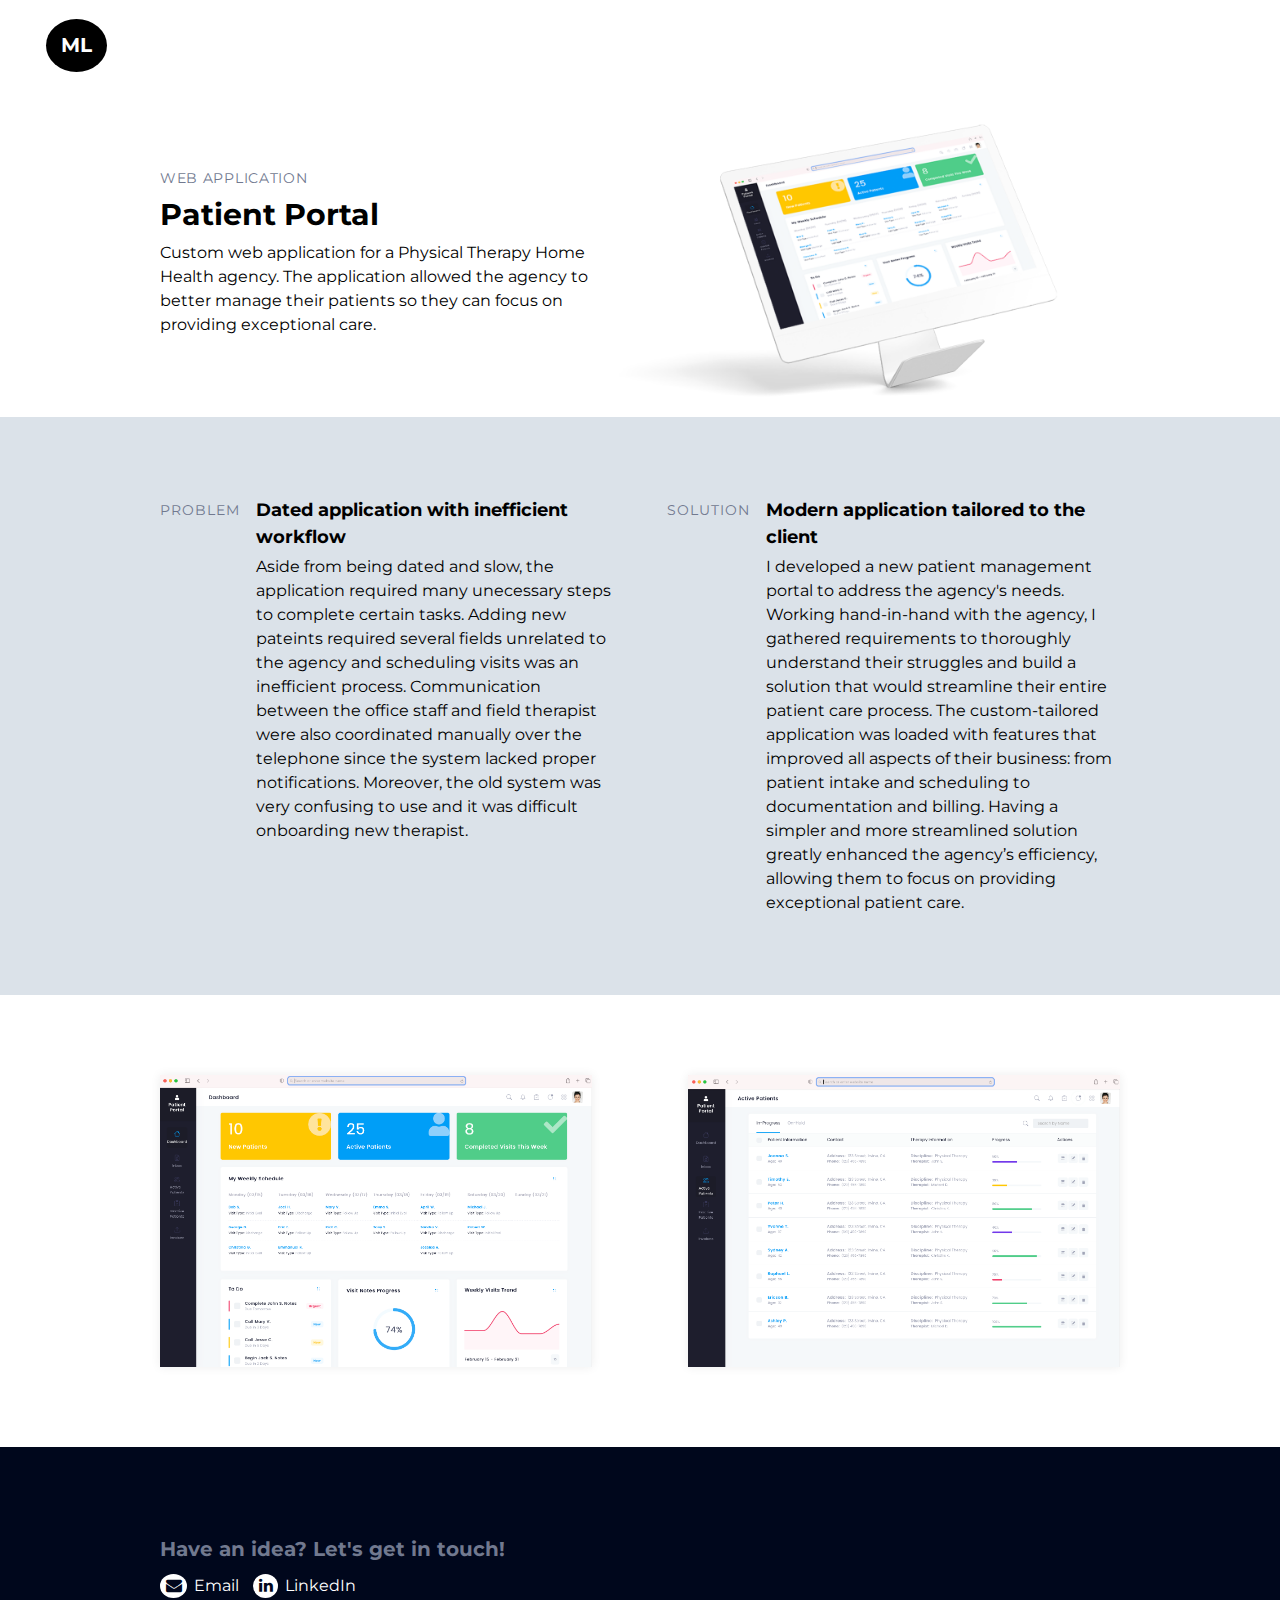
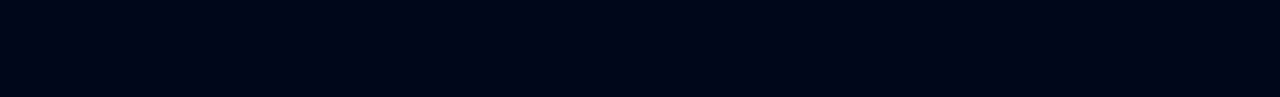
==== commit 8a04f8e1: "Fixed font" ====
--- a/patientportal.html
+++ b/patientportal.html
@@ -5,29 +5,17 @@
   <meta name="viewport" content="width=device-width, initial-scale=1.0" />
   <meta http-equiv="X-UA-Compatible" content="ie=edge" />
   <link rel="stylesheet" href="../css/normalize.min.css" />
-  <link href="https://fonts.googleapis.com/css2?family=Montsserat:wght@400;700&family=Roboto:wght@400;700&display=swap"
-    rel="stylesheet" />
+  <link href="https://fonts.googleapis.com/css2?family=Montserrat:wght@400;700&family=Roboto:wght@400;700&display=swap" rel="stylesheet" />
   <link rel="stylesheet" href="./css/styles.min.css" />
   <link rel="stylesheet" href="./css/project.min.css" />
   <link rel="stylesheet" href="https://maxcdn.bootstrapcdn.com/font-awesome/4.7.0/css/font-awesome.min.css">
-  <title>Michael Liwanag</title>
+  <title>Michaelangelo Liwanag</title>
 </head>
 <body>
   <main class="main-content">
     <div class="nav-left">
       <a href="./index.html" class="logo">ML</a>
     </div>
-    <!-- <div class="nav-right">
-      <div class="hamburger-icon">
-        <div id="icon-top"></div>
-        <div id="icon-bottom"></div>
-      </div>
-    </div>
-    <div class="desktop-menu">
-      <a href="../work.html">Work</a>
-      <a href="../about.html">About</a>
-      <a href="../contact.html">Contact</a>
-    </div> -->
     <div class="project-page-content">
       <div class="hero-image" id="portal-hero-image">
         <div class="hero-image-cover"></div>
@@ -65,29 +53,12 @@
           </div>
         </div>
       </div>
-      <!-- feature plugin alternative position -->
-      <div class="divider-photo">
-        <img src="../media/portal3.png" alt="" />
-      </div>
       <div class="process-section will-fade"
         style="display: flex; flex-direction: row; justify-content: space-between;">
         <img src="./media/PatientPortal-Home.png" style="width:45%;" />
         <img src="./media/PatientPortal-Active.png" style="width: 45%;" />
       </div>
   </main>
-  <!-- <div class="side-menu">
-    <div class="top-nav">
-      <div class="hamburger-icon-close">
-        <div></div>
-        <div></div>
-      </div>
-    </div>
-    <div class="pages">
-      <a href="index.html">Home</a>
-      <a href="work.html">Featured Work</a>
-      <a href="contact.html">Contact</a>
-    </div>
-  </div> -->
   <footer>
     <div class="footer-text">
       <div class="email">
@@ -98,6 +69,5 @@
     </div>
   </footer>
   <script src="./js/script.min.js"></script>
-  <script src="./js/project.min.js"></script>
 </body>
-</html>+</html>
